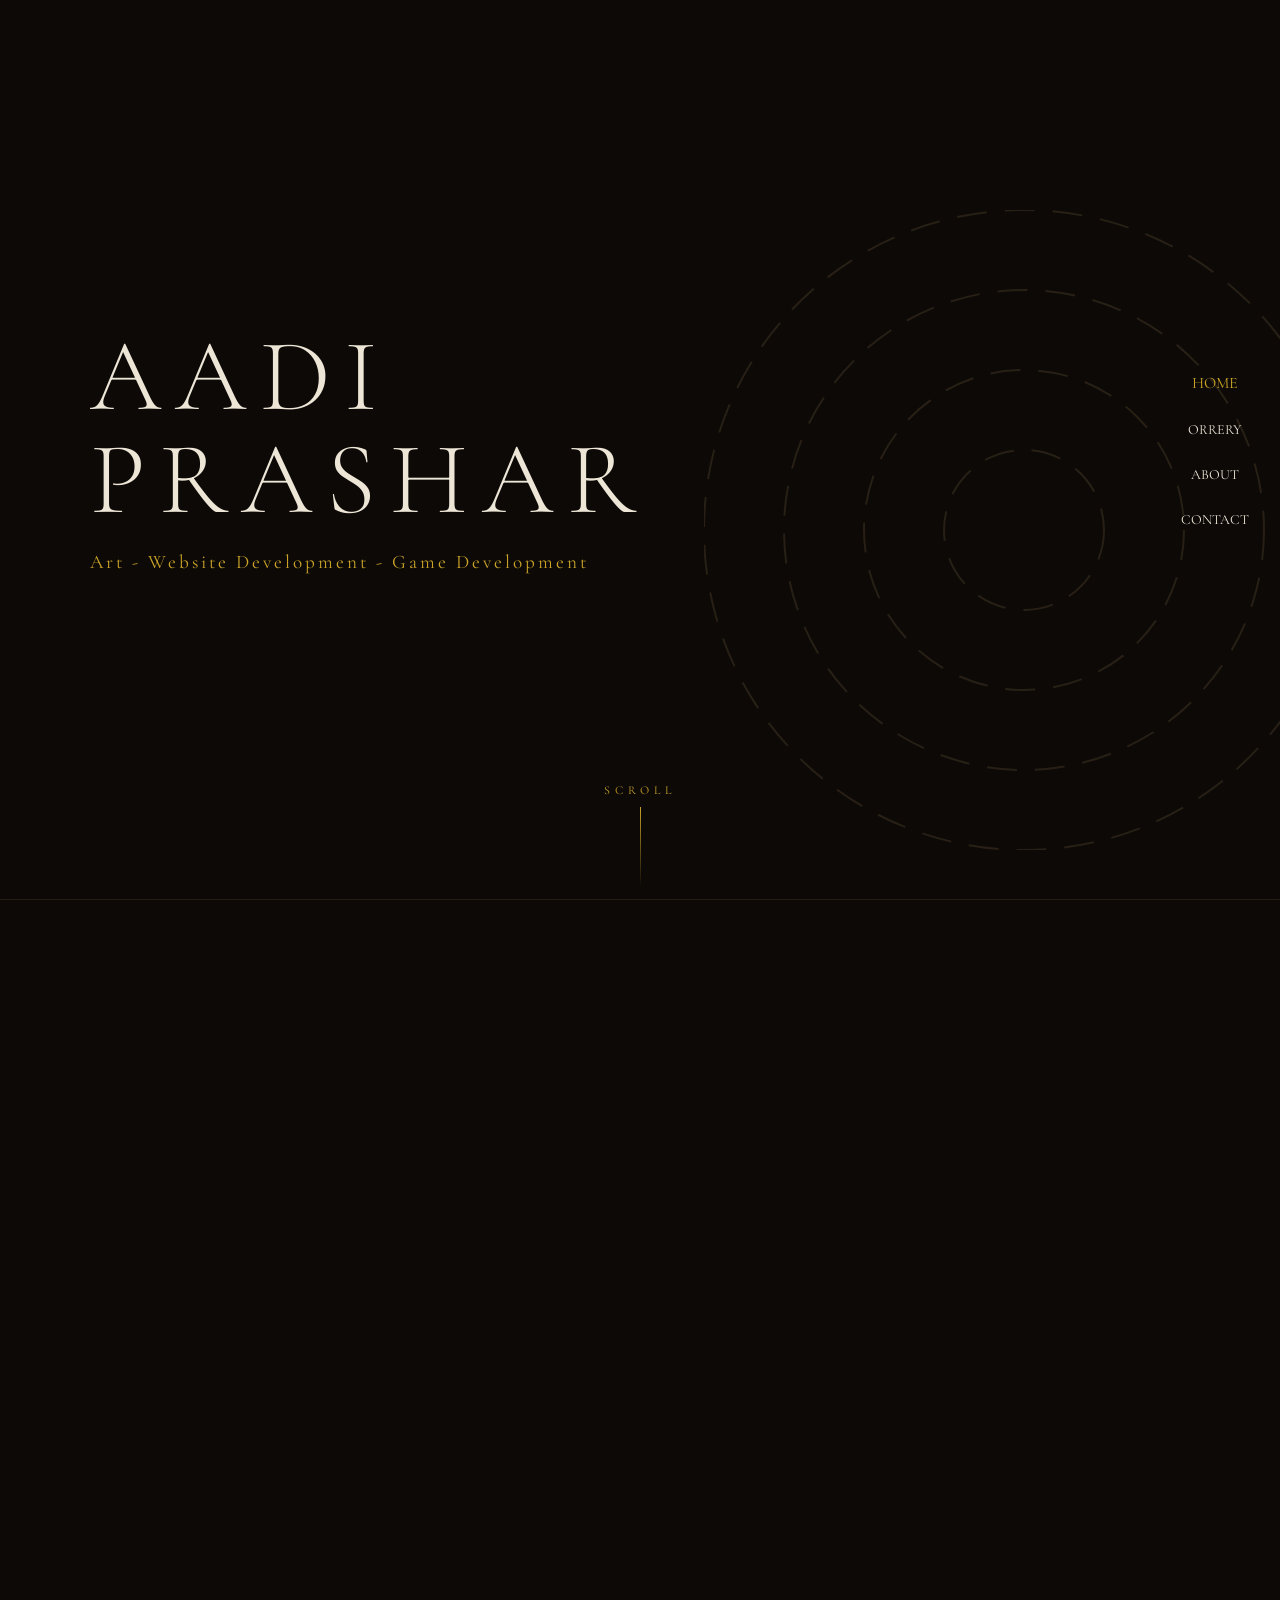
==== index.html @ 82dd5f7d "Started working on about page" ====
<!DOCTYPE html>
<html>

<head>
  <meta charset="UTF-8">
  <meta name="viewport" content="width=device-width, initial-scale=1.0">
  <title>THTR30042 Portfolio</title>
  <link href="style.css" rel="stylesheet" type="text/css" media="all">
  <link rel="stylesheet" href="https://cdn.jsdelivr.net/npm/bootstrap-icons@1.13.2/font/bootstrap-icons.min.css">
  <script src="js/orrery.js" defer></script>
</head>

<body>
  <!-- Nav Bar -->
  <nav class="navbar">
    <a href="#home" class="active">Home</a>
    <a href="#orrery">Orrery</a>
    <a href="#about">About</a>
    <a href="#contact">Contact</a>
  </nav>
  <!-- *************** -->
  <!-- Hero section -->
  <!-- *************** -->
  <section class="hero-section" id="home">
    <div class="hero-rings">
      <svg class="rings" aria-hidden="true">
        <circle class="ring" r="12.5%" />
        <circle class="ring" r="25%" />
        <circle class="ring" r="37.5%" />
        <circle class="ring" r="50%" />
      </svg>
    </div>

    <h1>Aadi<br>Prashar</h1>
    <p>Art - Website Development - Game Development</p>

    <div class="scroll">
      <div class="scroll-text">SCROLL</div>
      <div class="scroll-line"></div>
    </div>
  </section>

  <!-- Name logo wordmark -->
  <a class="name-label home-name-label" href="index.html">
    <p class="first-name">Aadi</p>
    <p class="last-name">Prashar</p>
  </a>

  <!-- *************** -->
  <!-- Orrery Section -->
  <!-- *************** -->
  <section class="orrery-section" id="orrery">
    <!-- Dial Rings + Plots -->
    <div class="dial">
      <svg class="rings" aria-hidden="true">
        <circle class="ring" r="12.5%" />
        <circle class="ring" r="25%" />
        <circle class="ring" r="37.5%" />
        <circle class="ring" r="50%" />
      </svg>

      <!-- Dial Sweep -->
      <div class="orrery-sweep">
        <div class="sweep"></div>
        <div class="hand"></div>
      </div>

      <!-- Centre + Plots -->
      <div class="orrery-centre" aria-hidden="true"></div>
      <ul class="orrery-plots"></ul>
      <div class="orrery-labels"></div>

      <div class="age-label recent">Recent</div>
      <div class="age-label old">Old</div>

      <div class="orrery-name">Aadi Prashar</div>
    </div>

    <!-- List View -->
    <div class="list-view" id="list-view"></div>

    <!-- Preview Window -->
    <div class="preview">
        <img class="preview-image" id="preview-image" src="images/artworks/thumbnails/amethyst-thumb.png" alt="Amethyst">
        <h1 class="preview-title" id="preview-title">Amethyst</h1>

        <dl class="preview-data">
            <div class="data-row">
              <dt>Date</dt>
              <dd id="preview-date">01/07/2025</dd>
            </div>
            <div class="data-row">
              <dt>Time Taken</dt>
              <dd id="preview-time">4 Days</dd>
            </div>
            <div class="data-row">
              <dt>Type</dt>
              <dd id="preview-type">Artwork</dd>
            </div>
        </dl>
        <a class="button" id="preview-link" href="artwork.html">View Piece</a>
    </div>

    <!-- Keys -->
    <div class="key">
      <h1 class="key-title">KEY</h1>
      <ul>
        <li><i class="bi bi-diamond game"></i>Game Design</li>
        <li><i class="bi bi-diamond website"></i>Website Design</li>
        <li><i class="bi bi-diamond-fill art-finished"></i>Finished Artwork</li>
        <li><i class="bi bi-circle-fill art-study"></i>Studies / Unfinished Artwork</li>
        <li><i class="bi bi-heart fav"></i>Favourites</li>
      </ul>
    </div>

    <!-- Buttons -->
    <div class="orrery-buttons">
      <div class="button" id="pause-button">Pause</div>
      <div class="gold-button" id="list-view-button">List View</div>
    </div>
  </section>

  <!-- *************** -->
  <!-- About Section -->
  <!-- *************** -->
  <section class="about-section" id="about">
    <!-- Arc Split -->
    <div class="artwork-arc">
      <svg class="rings" aria-hidden="true">
        <circle class="ring" r="50%" />
      </svg>
    </div>

    <!-- Artwork Content -->
    <div class="artwork-content">
        <p class="artwork-number">About</p>
        <h1 class="artwork-title">AADI PRASHAR</h1>
        <div class="status">Student</div>

        <!-- Artwork data list -->
        <dl class="artwork-data">
            <div class="data-row">
                <dt>Email</dt>
                <dd>aadiprashar12345@gmail.com</dd>
            </div>
            <div class="data-row">
                <dt>Phone Number</dt>
                <dd>0402384404</dd>
            </div>
            <div class="data-row">
                <dt>Address</dt>
                <dd>228 La Trobe Street</dd>
            </div>
        </dl>

        <p class="artwork-description">This was one of my first coloured pieces where I decided to pay thorough attention to colour study, and actually experiment with it. Before this, I typically preferred only sketches, or grayscale rather than fully coloured pieces.</p>
        
        <!-- Buttons -->
        <a class="gold-button" href="index.html#orrery">Back to the Orrery</a>
    </div>
  </section>

  <!-- *************** -->
  <!-- Contact Section -->
  <!-- *************** -->
  <section class="contact-section" id="contact">

  </section>
</body>

</html>
---- style.css ----
@import url('https://fonts.googleapis.com/css2?family=Cormorant+Garamond:ital,wght@0,300..700;1,300..700&family=EB+Garamond:ital,wght@0,400..800;1,400..800&family=JetBrains+Mono:ital,wght@0,100..800;1,100..800&display=swap');

:root {
  --bg: #0C0907;
  --panel: #12100B;
  --border: #342A1C;
  --offwhite: #EDE6D6;
  --dim: #AB9E8B;
  --line: #241E15; 
  --gold: #C9A227;
  --amber: #B4472A;

  --sweep-duration: 10s;
}

html {
  cursor: url("images/cursors/arrow.png"), auto;
}

* {
  margin: 0;
  padding: 0;
  box-sizing: border-box;
  overflow: hidden;
  scroll-behavior: smooth;
}

body {
  background: var(--bg);
  color: var(--offwhite);
  font-family: "Cormorant Garamond", serif;
  height: 100vh;
  overflow-y: auto;
  scroll-snap-type: y proximity;
}

[hidden] {
  display: none !important;
}

/* Buttons */
.button {
  border: 2px solid var(--border);
  color: var(--offwhite);
  padding: 8px 32px;
  text-align: center;
  text-decoration: none;
  text-transform: uppercase;
  display: inline-block;
  margin: 4px 2px;
  transition-duration: 0.4s;
  cursor: pointer;
}

.button:hover {
  background-color: color-mix(in srgb, var(--gold) 5%, transparent);
  border: 1px solid var(--gold);
  color: var(--gold);
}

.gold-button {
  border: 1.5px solid var(--gold);
  color: var(--gold);
  padding: 8px 32px;
  text-align: center;
  text-decoration: none;
  text-transform: uppercase;
  display: inline-block;
  margin: 4px 2px;
  transition-duration: 0.4s;
  cursor: pointer;
}

.gold-button:hover {
  background-color: var(--gold);
  color: var(--bg);
}

/* ************************************

----------- INDEX.HTML ----------------

************************************* */

/* Navbar snippet from W3Schools then edited */
/* The navigation bar */
.navbar {
  font-size: 14px;
  text-transform: uppercase;
  position: fixed;
  display: flex;
  flex-direction: column;
  right: 15px;
  top: 50%;
  transform: translateY(-50%);
  z-index: 10;
}

/* Links inside the navbar */
.navbar a {
  color: var(--offwhite);
  text-align: center;
  padding: 14px 16px;
  text-decoration: none;
  transition-duration: 0.4s;
}

.navbar a:hover {
  color: var(--gold);
}

.navbar .active {
  font-size: 16px;
  color: var(--gold);
}

/* ----------------
Home section 
---------------- */
.hero-section {
  height: 100vh;
  padding: 0 clamp(20px, 7vw, 140px);
  display: flex;
  flex-direction: column;
  justify-content: center;
  border-bottom: 1px solid var(--line);
  position: relative;
  scroll-snap-align: start;
  overflow: visible;
}

/* Hero text */
.hero-section h1 {
  font-weight: 300;
  font-size: clamp(44px, 8vw, 170px);
  line-height: 1;
  letter-spacing: 14px;
  text-transform: uppercase;
  z-index: 10;
}

.hero-section p {
  color: var(--gold);
  font-size: clamp(16px, 1.5vw, 20px);
  letter-spacing: 3px;
  margin-top: 20px;
  white-space: nowrap;
}

/* Hero rings */
.hero-rings {
  position: absolute;
  right: -5%;
  top: 59%;
  transform: translateY(-50%);
  width: 50vw;
  aspect-ratio: 1;
  z-index: 9;
  opacity: 70%;
}

/* Scroll line */
.scroll {
  position: absolute;
  left: 50%;
  bottom: -40px;
  transform: translate(-50%, -50%);
}

.scroll-text {
  font-family: "Cormorant Garamond", serif;
  font-size: 12px;
  letter-spacing: 5px;
  color: var(--gold);
  text-align: center;
}

.scroll-line {
  width: 1px;
  height: 80px;
  background: linear-gradient(to bottom, var(--gold), var(--bg));
  margin: 10px auto 0 auto;
}


/* ----------------
Orrery Section 
---------------- */
.orrery-section {
  position: relative;
  height: 100vh;
  border-bottom: 1px solid var(--line);
  scroll-snap-align: start;
}

/* Name wordmark label */
.name-label {
  position: sticky;
  z-index: 10;
  top: 20px;
  margin: 20px 0 0 20px;
  font-family: "Cormorant Garamond", serif;
  text-transform: uppercase;
  text-decoration: none;
}

.home-name-label {
  left: 20px;
}

.name-label .first-name {
  color: var(--offwhite);
}

.name-label .last-name {
  color: var(--gold);
}

/* Dial */
.dial {
  position: absolute;
  top: 50%;
  left: 50%;
  transform: translate(-50%, -50%);
  width: clamp(250px, 40%, 1000px);
  aspect-ratio: 1;
  border-radius: 50%;
  overflow: visible;
}

/* Ring / dial styling */
/* Claude gen */
.rings {
  position: absolute;
  inset: 0;
  width: 100%;
  height: 100%;
  pointer-events: none;
}

/* Claude gen */
.ring {
  cx: 50%;
  cy: 50%;
  fill: none;
  stroke: var(--border);
  stroke-width: 2;
  stroke-dasharray: 30 18;
}

/*--- Code adapted from Theo Soti "CSS radar animation": 
https://cssradar.com/blog/css-radar-animation.html --- */

/* Sweep */
.orrery-sweep {
  position: absolute;
  inset: 0;
  /* Added directly by Claude: removed the radar-sweep animation, rotation is now set by JS */
  overflow: inherit;
}

.sweep {
  position: absolute;
  inset: 0;
  border-radius: 50%;
  overflow: clip;
}

.sweep::before {
  content: "";
  position: absolute;
  inset: 0;
  border-radius: inherit;
  background: conic-gradient(
    from 0deg,
    transparent 0 89%,
    color-mix(in srgb, var(--gold) 8%, transparent) 94%,
    color-mix(in srgb, var(--gold) 22%, transparent) 97%
  );
}

/* Added directly by Claude: removed @keyframes radar-sweep (no longer used) */

/* Centre Plot */
.orrery-centre {
  position: absolute;
  inset: 0;
  margin: auto;
  inline-size: 10px;
  aspect-ratio: 1;
  border-radius: 50%;
  background: var(--gold);
}

.orrery-plots {
  margin: 0;
  padding: 0;
  list-style: none;
  z-index: 5;
}

/* Converting polar into top / left */
.orrery-plot {
  --angle: calc(var(--turn) * 1turn);
  position: absolute;
  left: calc(50% + sin(var(--angle)) * var(--distance));
  top: calc(50% - cos(var(--angle)) * var(--distance));
  translate: -50% -50%;
}

.orrery-plot .bi {
  /* Added directly by Claude: removed looping ping animation + delay, pings are triggered by JS */
  opacity: 0.45;
  font-size: 12px;
}

.orrery-plot.selected .bi {
  color: red;
}

@keyframes orrery-ping {
  0%   {  
    opacity: 1;
    scale: 2.4;
    font-size: 18px;
  }

  15%,
  100% {
    opacity: 0.45;
    scale: 1;
    font-size: 12px;
  }
}
/*--- End of adapted code --- */

/* --- Added directly by Claude: draggable sweep ---
Removed the .orrery-paused rules, pausing is now handled in JS */

/* One-shot ping, restarted by JS each time the hand passes */
.orrery-plot .bi.ping {
  animation: orrery-ping var(--sweep-duration) linear;
}

.dial {
  touch-action: none;  /* stop the page scrolling while dragging on touch screens */
  cursor: grab;
}

.dial.dragging {
  cursor: grabbing;
}
/* --- End of code added directly by Claude --- */

/* Orrery hand */
.hand {
  position: absolute;
  width: 4px;
  height: 52%;
  left: 50%;
  bottom: 50%;
  transform: translate(-50%, 0);
  background: var(--gold);
}

/* Orrery Centre Name */
.orrery-name {
  position: absolute;
  display: none;
  top: 50%;
  left: 50%;
  transform: translate(-50%, -50%);
  font-size: 14px;
  letter-spacing: 3px;
  white-space: nowrap;
}

/* Claude generated code for Sector labels */
.orrery-plot,
.orrery-label {
  --angle: calc(var(--turn) * 1turn);
  position: absolute;
  left: calc(50% + sin(var(--angle)) * var(--distance));
  top:  calc(50% - cos(var(--angle)) * var(--distance));
  translate: -50% -50%;
}

.orrery-label {
  --distance: 57%;  /* outside the outer ring (50%) */
  text-transform: uppercase;
  color: var(--gold);
  white-space: nowrap;
  pointer-events: none;
}

.orrery-divider {
  position: absolute;
  left: 50%;
  bottom: 50%;
  width: 1px;
  height: 50%;                      /* centre to outer ring */
  background: var(--border);
  transform-origin: bottom center;  /* pivot at the dial centre */
  rotate: calc(var(--turn) * 1turn);
  pointer-events: none;
}
/* End of claude generated code */

/* Age label */
.age-label {
  position: absolute;
  left: 50%;
  transform: translate(-50%, -50%);
  color: var(--dim);
  text-transform: uppercase;
  font-size: 14px;
}

.age-label.recent {
  top: 38%;
}

.age-label.old {
  top: 1%;
}

/* Preview window */
.preview {
  position: absolute;
  top: 50%;
  transform: translate(0, -50%);
  width: 300px;
  height: 50vh;
  padding: 20px;
  margin-left: 3vw;
  display: flex;
  flex-direction: column;
  gap: 20px;
  background: var(--panel);
  border: 1px solid var(--border);
}

.preview-data {
  font-family: 'JetBrains Mono', monospace;
  color: var(--dim);
}

/* Key */
.key {
  position: absolute;
  bottom: 20px;
  left: 20px;
}

.key-title {
  font-size: 14px;
  margin-bottom: 10px;
}

.key ul {
  display: flex;
  flex-direction: column;
  gap: 10px;
  list-style: none;
}

.key li {
  font-family: 'JetBrains Mono', monospace;
  font-size: 12px;
  display: flex;
  align-items: center;
  gap: 10px;
}

/* Key icons */
.game {
  color: var(--amber);
}

.website {
  color: var(--gold);
}

.art-finished {
  color: var(--offwhite);
}

.art-study {
  color: var(--offwhite);
  font-size: 8px;
}

.fav {
  color: var(--gold);
}


/* Buttons */
.orrery-buttons {
  position: absolute;
  bottom: 20px;
  right: 20px;
  display: flex;
  gap: 12px;
}

/* Projects List View */
.list-view {
  position: absolute;
  top: 50%;
  left: 50%;
  transform: translate(-50%, -50%);
  width: 30vw;
  max-height: 70vh;
  overflow-y: auto;
  display: flex;
  flex-direction: column;
  gap: 10px;
}

.list-row {
  display: flex;
  gap: 20px;
  padding: 20px 4px;
  border-top: 1px solid var(--border);
  border-bottom: 1px solid var(--border);
  align-items: center;
  transition-duration: 0.4s;
}

.list-row i {
  transition-duration: 0.4s;
  font-size: 14px;
}

.list-row:hover {
  border-color: var(--gold);
}

.list-row:hover a {
  color: var(--gold);
}

.list-row:hover .list-text {
  color: var(--gold);
}

.list-row:hover i {
  font-size: 24px;
}

.list-row a {
  text-decoration: none;
  color: var(--offwhite);
  font-size: 24px;
}

.list-text {
  text-transform: uppercase;
  font-family: 'JetBrains Mono', monospace;
  color: var(--dim);
  margin-left: auto;
}

/* ----------------
About Section 
---------------- */
.about-section {
  position: relative;
  height: 100vh;
  display: flex;
  align-items: center;
  justify-content: center;
  gap: 60px;
  padding: 80px;
  border-bottom: 1px solid var(--line);
  scroll-snap-align: start;
}

/* ----------------
Contact Section 
---------------- */
.contact-section {
  position: relative;
  height: 100vh;
  display: flex;
  align-items: center;
  justify-content: center;
  gap: 60px;
  padding: 80px;
  border-bottom: 1px solid var(--line);
  scroll-snap-align: start;
}



/* ************************************

----------- ARTWORK.HTML ----------------

************************************* */
/* Header */
.project-header {
  position: absolute;
  top: 20px;
  left: 20px;
  right: 20px;
  display: flex;
  justify-content: space-between;
  z-index: 10;
}

.project-header .name-label {
  top: 0;
  margin: 0;
}

.project-header .project-type {
  text-transform: uppercase;
  display: flex;
  align-items: center;
  gap: 10px;
}

/* Ring Arc */
.artwork-arc {
  position: absolute;
  top: 50%;
  transform: translate(0, -50%);
  left: calc(44% - 130vw);
  width: 130vw;
  aspect-ratio: 1;
  z-index: 2;
}

.artwork-arc .ring {
  fill: var(--bg);
  stroke-width: 3;
  stroke-dasharray: 60 80;
}

/* Content */
.artwork-content {
  position: absolute;
  top: 50%;
  left: 10vw;
  transform: translate(0, -50%);
  max-width: 25vw;
  display: flex;
  flex-direction: column;
  z-index: 10;
  align-items: flex-start;
  gap: 30px;
}

.artwork-number {
  font-family: 'JetBrains Mono', monospace;
  text-transform: uppercase;
  font-size: 13px;
  color: var(--gold);
}

.artwork-title {
  font-size: 50px;
}

.status {
  border: 1.5px solid var(--gold);
  color: var(--gold);
  padding: 8px 32px;
  text-align: center;
  text-transform: uppercase;
}

.artwork-data {
  width: 100%;
  font-family: 'JetBrains Mono', monospace;
  color: var(--dim);
  padding-bottom: 10px;
}

.data-row {
  display: flex;
  justify-content: space-between;
  padding: 6px 0;
  border-bottom: 1px solid var(--dim);
}

.artwork-description {
  max-width: 50ch;
  font-size: 20px;
}

.nav-buttons {
  display: flex;
  gap: 10px;
}

/* Artwork */
.artwork {
  position: absolute;
  top: 50%;
  right: -12%;
  transform: translate(0, -50%);
  width: 80vw;
  z-index: -1;
}

.artwork img {
  width: 100%;
  height: 100%;
}


/* ************************************

----------- WEBSITE.HTML ----------------

************************************* */
.project-header .project-type .website {
  color: var(--gold);
}

/* Ring Arc */
.website-arc {
  position: absolute;
  top: 5%;
  transform: translate(0, -50%);
  left: 40%;
  width: clamp(1200px, 130vw, 2300px);
  aspect-ratio: 1;
  z-index: 2;
}

.website-arc .ring {
  fill: var(--bg);
  stroke-width: 3;
  stroke-dasharray: 60 80;
}

/* Content */
.website-content {
  position: absolute;
  transform: translate(0, -50%);
  top: 40%;
  right: 13vw;
  max-width: 25vw;
  display: flex;
  flex-direction: column;
  z-index: 10;
  align-items: center;
  gap: 30px;
}

.website-number {
  font-family: 'JetBrains Mono', monospace;
  text-transform: uppercase;
  font-size: 13px;
  color: var(--gold);
}

.website-title {
  font-size: 50px;
}

.status {
  border: 1.5px solid var(--gold);
  color: var(--gold);
  padding: 8px 32px;
  text-align: center;
  text-transform: uppercase;
}

.website-data {
  width: 100%;
  font-family: 'JetBrains Mono', monospace;
  color: var(--dim);
  padding-bottom: 10px;
}

.data-row {
  display: flex;
  justify-content: space-between;
  padding: 6px 0;
  border-bottom: 1px solid var(--dim);
}

.website-description {
  max-width: 50ch;
  font-size: 20px;
}

.nav-buttons {
  display: flex;
  gap: 10px;
}

/* Artwork */

.artwork img {
  width: 100%;
  height: 100%;
}
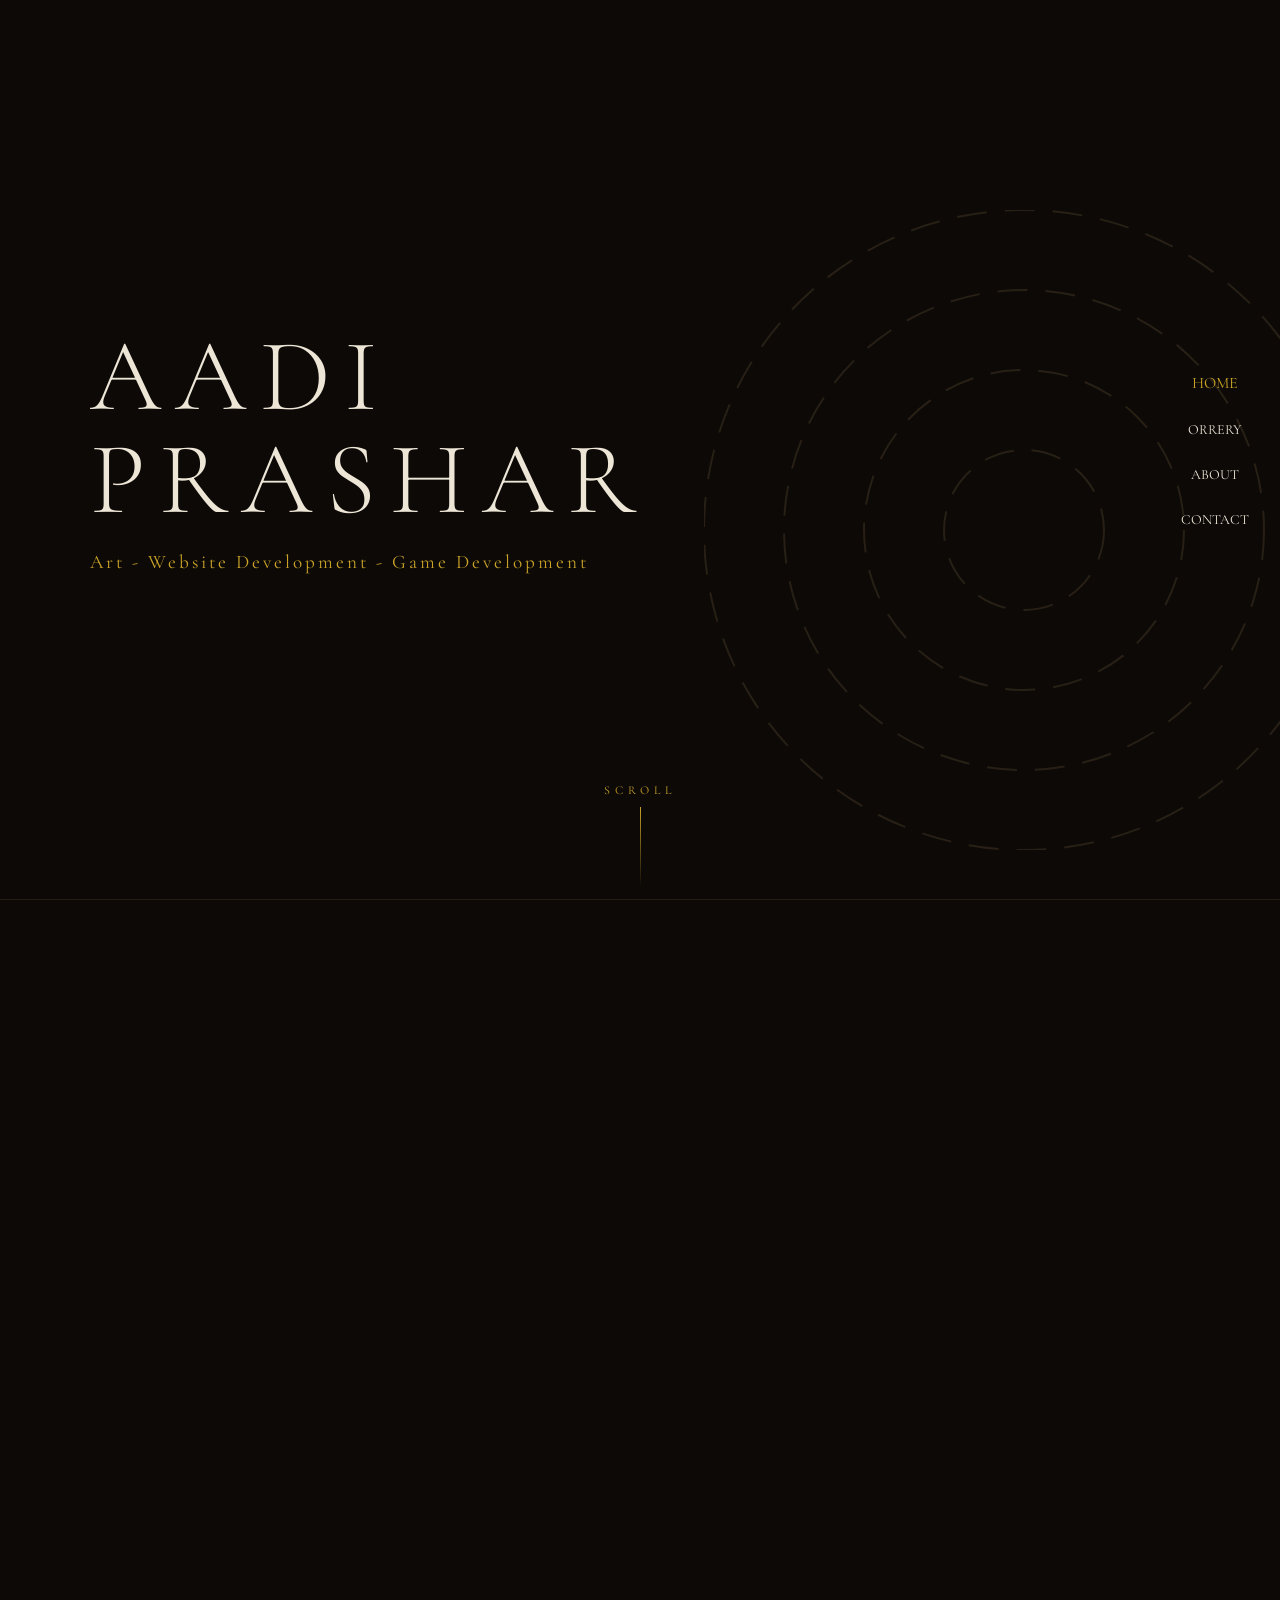
==== commit fd884387: "Started working on the responiveness of the website. Working on index.html" ====
--- a/index.html
+++ b/index.html
@@ -7,6 +7,7 @@
   <title>THTR30042 Portfolio</title>
   <link href="style.css" rel="stylesheet" type="text/css" media="all">
   <link rel="stylesheet" href="https://cdn.jsdelivr.net/npm/bootstrap-icons@1.13.2/font/bootstrap-icons.min.css">
+  <script src="js/projects.js" defer></script>
   <script src="js/orrery.js" defer></script>
 </head>
 
@@ -81,13 +82,13 @@
 
     <!-- Preview Window -->
     <div class="preview">
-        <img class="preview-image" id="preview-image" src="images/artworks/thumbnails/amethyst-thumb.png" alt="Amethyst">
+        <img class="preview-image" id="preview-image" src="images/artworks/thumbnails/amethyst.png" alt="Amethyst">
         <h1 class="preview-title" id="preview-title">Amethyst</h1>
 
         <dl class="preview-data">
             <div class="data-row">
               <dt>Date</dt>
-              <dd id="preview-date">01/07/2025</dd>
+              <dd id="preview-date">2025-07-01</dd>
             </div>
             <div class="data-row">
               <dt>Time Taken</dt>
@@ -125,46 +126,47 @@
   <!-- *************** -->
   <section class="about-section" id="about">
     <!-- Arc Split -->
-    <div class="artwork-arc">
+    <div class="about-arc">
       <svg class="rings" aria-hidden="true">
         <circle class="ring" r="50%" />
       </svg>
     </div>
 
     <!-- Artwork Content -->
-    <div class="artwork-content">
-        <p class="artwork-number">About</p>
-        <h1 class="artwork-title">AADI PRASHAR</h1>
+    <div class="about-content">
+        <p class="about-page-title">About</p>
+        <h1 class="about-title">AADI PRASHAR</h1>
         <div class="status">Student</div>
 
         <!-- Artwork data list -->
-        <dl class="artwork-data">
+        <dl class="about-data">
+            <div class="data-row">
+                <dt>Studying</dt>
+                <dd>Design, Computing Systems</dd>
+            </div>
+            <div class="data-row">
+                <dt>Based</dt>
+                <dd>Melbourne</dd>
+            </div>
             <div class="data-row">
                 <dt>Email</dt>
                 <dd>aadiprashar12345@gmail.com</dd>
             </div>
             <div class="data-row">
-                <dt>Phone Number</dt>
-                <dd>0402384404</dd>
-            </div>
-            <div class="data-row">
-                <dt>Address</dt>
-                <dd>228 La Trobe Street</dd>
+                <dt>GitHub</dt>
+                <dd><a href="https://github.com/avxragex">avxragex</a></dd>
             </div>
         </dl>
 
-        <p class="artwork-description">This was one of my first coloured pieces where I decided to pay thorough attention to colour study, and actually experiment with it. Before this, I typically preferred only sketches, or grayscale rather than fully coloured pieces.</p>
-        
+        <p class="about-description">I draw a lot. I started with a lot of traditional art growing up, but now I've moved to
+mostly digital art, and I'm slowly teaching myself 3D modelling. I enjoy gaming,
+follow boxing and MMA closely, and train on and off at a boxing gym. I'm also into
+photography and music.
+</p>
+
         <!-- Buttons -->
-        <a class="gold-button" href="index.html#orrery">Back to the Orrery</a>
+        <a class="gold-button" href="assets/aadi-prashar-cv.pdf">Download CV</a>
     </div>
-  </section>
-
-  <!-- *************** -->
-  <!-- Contact Section -->
-  <!-- *************** -->
-  <section class="contact-section" id="contact">
-
   </section>
 </body>
 
--- a/style.css
+++ b/style.css
@@ -6,11 +6,11 @@
   --border: #342A1C;
   --offwhite: #EDE6D6;
   --dim: #AB9E8B;
-  --line: #241E15; 
+  --line: #241E15;
   --gold: #C9A227;
   --amber: #B4472A;
 
-  --sweep-duration: 10s;
+  --sweep-duration: 30s;
 }
 
 html {
@@ -76,6 +76,12 @@
   color: var(--bg);
 }
 
+/* Disabled buttons */
+.disabled {
+  opacity: 0.3;
+  pointer-events: none;
+}
+
 /* ************************************
 
 ----------- INDEX.HTML ----------------
@@ -118,7 +124,8 @@
 Home section 
 ---------------- */
 .hero-section {
-  height: 100vh;
+  min-height: 100vh;
+  height: auto;
   padding: 0 clamp(20px, 7vw, 140px);
   display: flex;
   flex-direction: column;
@@ -168,7 +175,6 @@
 }
 
 .scroll-text {
-  font-family: "Cormorant Garamond", serif;
   font-size: 12px;
   letter-spacing: 5px;
   color: var(--gold);
@@ -188,7 +194,8 @@
 ---------------- */
 .orrery-section {
   position: relative;
-  height: 100vh;
+  min-height: 100vh;
+  height: auto;
   border-bottom: 1px solid var(--line);
   scroll-snap-align: start;
 }
@@ -199,13 +206,20 @@
   z-index: 10;
   top: 20px;
   margin: 20px 0 0 20px;
-  font-family: "Cormorant Garamond", serif;
   text-transform: uppercase;
   text-decoration: none;
 }
 
 .home-name-label {
   left: 20px;
+  display: block;
+  top: 0;
+  margin: 0;
+  left: 0;
+  padding: 12px 24px;
+  background: var(--bg);
+  border-bottom: 1px solid var(--border);
+  z-index: 20;
 }
 
 .name-label .first-name {
@@ -271,12 +285,10 @@
   position: absolute;
   inset: 0;
   border-radius: inherit;
-  background: conic-gradient(
-    from 0deg,
-    transparent 0 89%,
-    color-mix(in srgb, var(--gold) 8%, transparent) 94%,
-    color-mix(in srgb, var(--gold) 22%, transparent) 97%
-  );
+  background: conic-gradient(from 0deg,
+      transparent 0 89%,
+      color-mix(in srgb, var(--gold) 8%, transparent) 94%,
+      color-mix(in srgb, var(--gold) 22%, transparent) 97%);
 }
 
 /* Added directly by Claude: removed @keyframes radar-sweep (no longer used) */
@@ -315,11 +327,11 @@
 }
 
 .orrery-plot.selected .bi {
-  color: red;
+  color: var(--gold);
 }
 
 @keyframes orrery-ping {
-  0%   {  
+  0% {
     opacity: 1;
     scale: 2.4;
     font-size: 18px;
@@ -332,6 +344,7 @@
     font-size: 12px;
   }
 }
+
 /*--- End of adapted code --- */
 
 /* --- Added directly by Claude: draggable sweep ---
@@ -343,13 +356,15 @@
 }
 
 .dial {
-  touch-action: none;  /* stop the page scrolling while dragging on touch screens */
+  touch-action: none;
+  /* stop the page scrolling while dragging on touch screens */
   cursor: grab;
 }
 
 .dial.dragging {
   cursor: grabbing;
 }
+
 /* --- End of code added directly by Claude --- */
 
 /* Orrery hand */
@@ -381,12 +396,13 @@
   --angle: calc(var(--turn) * 1turn);
   position: absolute;
   left: calc(50% + sin(var(--angle)) * var(--distance));
-  top:  calc(50% - cos(var(--angle)) * var(--distance));
+  top: calc(50% - cos(var(--angle)) * var(--distance));
   translate: -50% -50%;
 }
 
 .orrery-label {
-  --distance: 57%;  /* outside the outer ring (50%) */
+  --distance: 57%;
+  /* outside the outer ring (50%) */
   text-transform: uppercase;
   color: var(--gold);
   white-space: nowrap;
@@ -398,12 +414,15 @@
   left: 50%;
   bottom: 50%;
   width: 1px;
-  height: 50%;                      /* centre to outer ring */
+  height: 50%;
+  /* centre to outer ring */
   background: var(--border);
-  transform-origin: bottom center;  /* pivot at the dial centre */
+  transform-origin: bottom center;
+  /* pivot at the dial centre */
   rotate: calc(var(--turn) * 1turn);
   pointer-events: none;
 }
+
 /* End of claude generated code */
 
 /* Age label */
@@ -430,7 +449,7 @@
   top: 50%;
   transform: translate(0, -50%);
   width: 300px;
-  height: 50vh;
+  height: auto;
   padding: 20px;
   margin-left: 3vw;
   display: flex;
@@ -567,7 +586,8 @@
 ---------------- */
 .about-section {
   position: relative;
-  height: 100vh;
+  min-height: 100vh;
+  height: auto;
   display: flex;
   align-items: center;
   justify-content: center;
@@ -577,53 +597,8 @@
   scroll-snap-align: start;
 }
 
-/* ----------------
-Contact Section 
----------------- */
-.contact-section {
-  position: relative;
-  height: 100vh;
-  display: flex;
-  align-items: center;
-  justify-content: center;
-  gap: 60px;
-  padding: 80px;
-  border-bottom: 1px solid var(--line);
-  scroll-snap-align: start;
-}
-
-
-
-/* ************************************
-
------------ ARTWORK.HTML ----------------
-
-************************************* */
-/* Header */
-.project-header {
-  position: absolute;
-  top: 20px;
-  left: 20px;
-  right: 20px;
-  display: flex;
-  justify-content: space-between;
-  z-index: 10;
-}
-
-.project-header .name-label {
-  top: 0;
-  margin: 0;
-}
-
-.project-header .project-type {
-  text-transform: uppercase;
-  display: flex;
-  align-items: center;
-  gap: 10px;
-}
-
 /* Ring Arc */
-.artwork-arc {
+.about-arc {
   position: absolute;
   top: 50%;
   transform: translate(0, -50%);
@@ -633,6 +608,118 @@
   z-index: 2;
 }
 
+.about-arc .ring {
+  fill: var(--bg);
+  stroke-width: 3;
+  stroke-dasharray: 60 80;
+}
+
+/* Content */
+.about-content {
+  position: absolute;
+  top: 50%;
+  left: 10vw;
+  transform: translate(0, -50%);
+  max-width: 25vw;
+  display: flex;
+  flex-direction: column;
+  z-index: 10;
+  align-items: flex-start;
+  gap: 30px;
+}
+
+.about-page-title {
+  font-family: 'JetBrains Mono', monospace;
+  text-transform: uppercase;
+  font-size: 13px;
+  color: var(--gold);
+}
+
+.about-title {
+  font-size: 50px;
+}
+
+.about-data {
+  width: 100%;
+  font-family: 'JetBrains Mono', monospace;
+  color: var(--dim);
+  padding-bottom: 10px;
+}
+
+.about-description {
+  max-width: 50ch;
+  font-size: 20px;
+}
+
+/* ----------------
+Responsiveness 
+---------------- */
+@media (max-width: 1000px) {
+
+  body {
+    scroll-snap-type: none;
+  }
+
+  /* Put navbar on bottom */
+  .navbar {
+    position: fixed;
+    top: auto;
+    bottom: 0;
+    left: 0;
+    right: 0;
+    flex-direction: row;
+    justify-content: center;
+    transform: none;
+    background: var(--bg);
+    z-index: 20;
+    border-top: 1px solid var(--border);
+  }
+
+  /* Hide dial and buttons */
+  .dial, .orrery-buttons {
+    display: none;
+  }
+}
+
+/* ************************************
+
+----------- ARTWORK.HTML ----------------
+
+************************************* */
+/* Header */
+.project-header {
+  position: absolute;
+  top: 20px;
+  left: 20px;
+  right: 20px;
+  display: flex;
+  justify-content: space-between;
+  z-index: 10;
+}
+
+.project-header .name-label {
+  top: 0;
+  margin: 0;
+}
+
+.project-header .project-type {
+  text-transform: uppercase;
+  display: flex;
+  align-items: center;
+  gap: 10px;
+}
+
+/* Ring Arc */
+.artwork-arc {
+  position: absolute;
+  top: 50%;
+  transform: translate(0, -50%);
+  left: calc(44% - 130vw);
+  width: 130vw;
+  aspect-ratio: 1;
+  z-index: 2;
+}
+
 .artwork-arc .ring {
   fill: var(--bg);
   stroke-width: 3;
@@ -700,10 +787,10 @@
 .artwork {
   position: absolute;
   top: 50%;
-  right: -12%;
+  right: -9%;
   transform: translate(0, -50%);
-  width: 80vw;
-  z-index: -1;
+  width: 75vw;
+  z-index: 20;
 }
 
 .artwork img {
@@ -711,7 +798,6 @@
   height: 100%;
 }
 
-
 /* ************************************
 
 ----------- WEBSITE.HTML ----------------
@@ -719,6 +805,16 @@
 ************************************* */
 .project-header .project-type .website {
   color: var(--gold);
+}
+
+.project-header {
+  margin-right: 20px;
+}
+
+.website-start {
+  position: relative;
+  min-height: 100vh;
+  overflow: hidden;
 }
 
 /* Ring Arc */
@@ -733,9 +829,9 @@
 }
 
 .website-arc .ring {
-  fill: var(--bg);
   stroke-width: 3;
   stroke-dasharray: 60 80;
+  fill: var(--bg);
 }
 
 /* Content */
@@ -795,10 +891,54 @@
   gap: 10px;
 }
 
-/* Artwork */
-
-.artwork img {
+/* Mockup image */
+.website-mockup {
+  position: absolute;
+  top: 50%;
+  left: 20%;
+  transform: translate(0, -50%);
+  border-radius: 10%;
+  width: 60vw;
+  z-index: 1;
+}
+
+.website-mockup img {
   width: 100%;
-  height: 100%;
-}
-
+  display: block;
+}
+
+/* Process Section */
+.process-section {
+  display: flex;
+  flex-direction: column;
+  align-items: center;
+  gap: 60px;
+  padding: 100px 10vw;
+}
+
+.website-paragraph {
+  max-width: 60ch;
+}
+
+.website-paragraph h2 {
+  margin-bottom: 14px;
+}
+
+.website-paragraph p {
+  line-height: 1.75;
+}
+
+.process-item {
+  max-width: 900px;
+}
+
+.process-item img {
+  width: 100%;
+  display: block;
+  border: 1px solid var(--border);
+}
+
+.process-item figcaption {
+  color: var(--dim);
+  margin-top: 12px;
+}
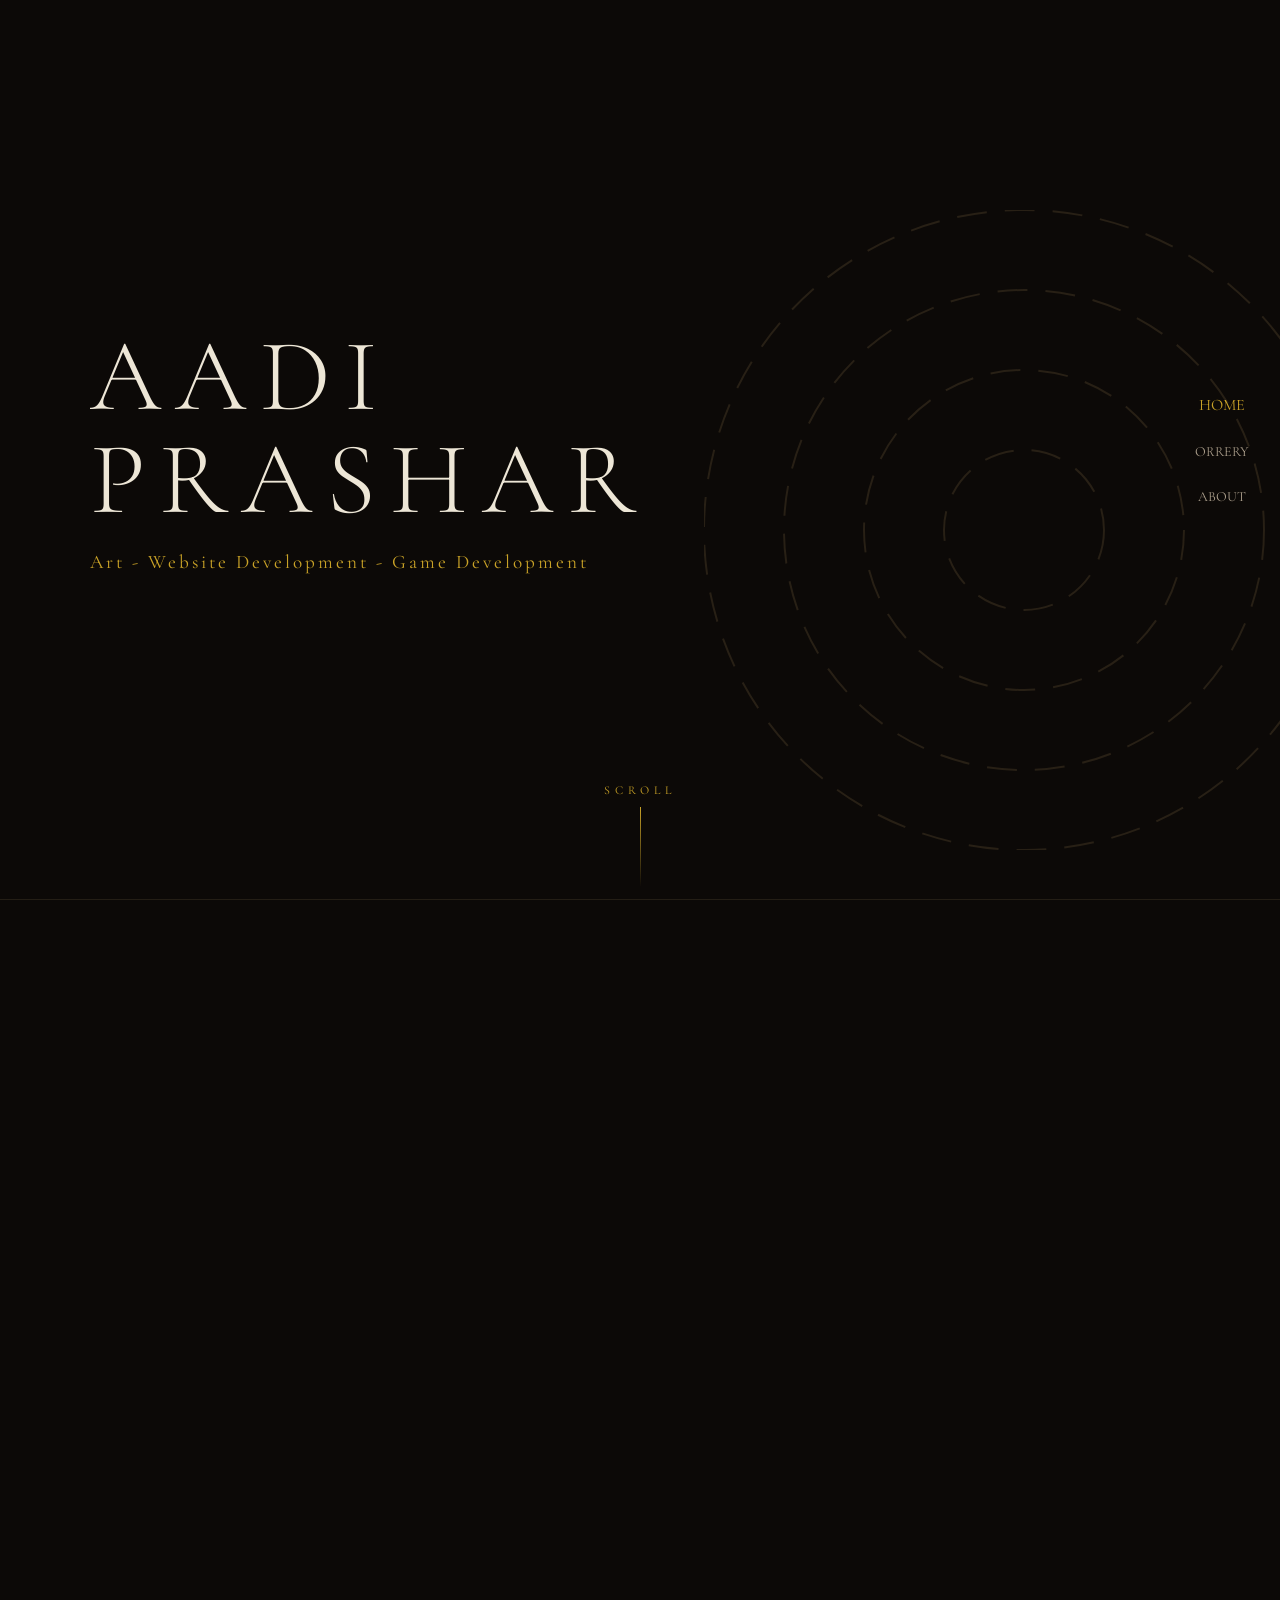
==== commit e84b9f0e: "Fixed navbar active and preview list with new positioning" ====
--- a/index.html
+++ b/index.html
@@ -14,10 +14,9 @@
 <body>
   <!-- Nav Bar -->
   <nav class="navbar">
-    <a href="#home" class="active">Home</a>
+    <a href="#home">Home</a>
     <a href="#orrery">Orrery</a>
     <a href="#about">About</a>
-    <a href="#contact">Contact</a>
   </nav>
   <!-- *************** -->
   <!-- Hero section -->
@@ -47,62 +46,13 @@
     <p class="last-name">Prashar</p>
   </a>
 
+  
+
   <!-- *************** -->
   <!-- Orrery Section -->
   <!-- *************** -->
   <section class="orrery-section" id="orrery">
-    <!-- Dial Rings + Plots -->
-    <div class="dial">
-      <svg class="rings" aria-hidden="true">
-        <circle class="ring" r="12.5%" />
-        <circle class="ring" r="25%" />
-        <circle class="ring" r="37.5%" />
-        <circle class="ring" r="50%" />
-      </svg>
-
-      <!-- Dial Sweep -->
-      <div class="orrery-sweep">
-        <div class="sweep"></div>
-        <div class="hand"></div>
-      </div>
-
-      <!-- Centre + Plots -->
-      <div class="orrery-centre" aria-hidden="true"></div>
-      <ul class="orrery-plots"></ul>
-      <div class="orrery-labels"></div>
-
-      <div class="age-label recent">Recent</div>
-      <div class="age-label old">Old</div>
-
-      <div class="orrery-name">Aadi Prashar</div>
-    </div>
-
-    <!-- List View -->
-    <div class="list-view" id="list-view"></div>
-
-    <!-- Preview Window -->
-    <div class="preview">
-        <img class="preview-image" id="preview-image" src="images/artworks/thumbnails/amethyst.png" alt="Amethyst">
-        <h1 class="preview-title" id="preview-title">Amethyst</h1>
-
-        <dl class="preview-data">
-            <div class="data-row">
-              <dt>Date</dt>
-              <dd id="preview-date">2025-07-01</dd>
-            </div>
-            <div class="data-row">
-              <dt>Time Taken</dt>
-              <dd id="preview-time">4 Days</dd>
-            </div>
-            <div class="data-row">
-              <dt>Type</dt>
-              <dd id="preview-type">Artwork</dd>
-            </div>
-        </dl>
-        <a class="button" id="preview-link" href="artwork.html">View Piece</a>
-    </div>
-
-    <!-- Keys -->
+    <!-- Key -->
     <div class="key">
       <h1 class="key-title">KEY</h1>
       <ul>
@@ -112,6 +62,61 @@
         <li><i class="bi bi-circle-fill art-study"></i>Studies / Unfinished Artwork</li>
         <li><i class="bi bi-heart fav"></i>Favourites</li>
       </ul>
+    </div>
+
+
+    <!-- Wrapping orrery + list + preview-->
+    <div class="orrery-preview">
+      <!-- Preview Window -->
+      <div class="preview">
+          <img class="preview-image" id="preview-image" src="images/artworks/thumbnails/amethyst.png" alt="Amethyst">
+          <h1 class="preview-title" id="preview-title">Amethyst</h1>
+
+          <dl class="preview-data">
+              <div class="data-row">
+                <dt>Date</dt>
+                <dd id="preview-date">2025-07-01</dd>
+              </div>
+              <div class="data-row">
+                <dt>Time Taken</dt>
+                <dd id="preview-time">4 Days</dd>
+              </div>
+              <div class="data-row">
+                <dt>Type</dt>
+                <dd id="preview-type">Artwork</dd>
+              </div>
+          </dl>
+          <a class="button" id="preview-link" href="artwork.html?id=amethyst">View Piece</a>
+      </div>
+
+      <!-- Dial Rings + Plots -->
+      <div class="dial">
+        <svg class="rings" aria-hidden="true">
+          <circle class="ring" r="12.5%" />
+          <circle class="ring" r="25%" />
+          <circle class="ring" r="37.5%" />
+          <circle class="ring" r="50%" />
+        </svg>
+
+        <!-- Dial Sweep -->
+        <div class="orrery-sweep">
+          <div class="sweep"></div>
+          <div class="hand"></div>
+        </div>
+
+        <!-- Centre + Plots -->
+        <div class="orrery-centre" aria-hidden="true"></div>
+        <ul class="orrery-plots"></ul>
+        <div class="orrery-labels"></div>
+
+        <div class="age-label recent">Recent</div>
+        <div class="age-label old">Old</div>
+
+        <div class="orrery-name">Aadi Prashar</div>
+      </div>
+
+        <!-- List View -->
+      <div class="list-view" id="list-view"></div>
     </div>
 
     <!-- Buttons -->
--- a/style.css
+++ b/style.css
@@ -99,12 +99,12 @@
   right: 15px;
   top: 50%;
   transform: translateY(-50%);
-  z-index: 10;
+  z-index: 21;
 }
 
 /* Links inside the navbar */
 .navbar a {
-  color: var(--offwhite);
+  color: var(--dim);
   text-align: center;
   padding: 14px 16px;
   text-decoration: none;
@@ -198,6 +198,18 @@
   height: auto;
   border-bottom: 1px solid var(--line);
   scroll-snap-align: start;
+}
+
+.orrery-preview {
+  position: absolute;
+  top: 50%;
+  left: 0;
+  right: 0;
+  transform: translateY(-50%);
+  display: flex;
+  align-items: center;
+  justify-content: center;
+  gap: 6vw;
 }
 
 /* Name wordmark label */
@@ -232,10 +244,9 @@
 
 /* Dial */
 .dial {
-  position: absolute;
-  top: 50%;
-  left: 50%;
-  transform: translate(-50%, -50%);
+  position: relative;
+  top: auto;
+  left: auto;
   width: clamp(250px, 40%, 1000px);
   aspect-ratio: 1;
   border-radius: 50%;
@@ -445,13 +456,11 @@
 
 /* Preview window */
 .preview {
-  position: absolute;
-  top: 50%;
-  transform: translate(0, -50%);
-  width: 300px;
+  position: relative;
+  top: auto;
+  width: 40vh;
   height: auto;
   padding: 20px;
-  margin-left: 3vw;
   display: flex;
   flex-direction: column;
   gap: 20px;
@@ -525,10 +534,9 @@
 
 /* Projects List View */
 .list-view {
-  position: absolute;
-  top: 50%;
-  left: 50%;
-  transform: translate(-50%, -50%);
+  position: relative;
+  top: auto;
+  left: auto;
   width: 30vw;
   max-height: 70vh;
   overflow-y: auto;
@@ -644,6 +652,11 @@
   font-family: 'JetBrains Mono', monospace;
   color: var(--dim);
   padding-bottom: 10px;
+}
+
+.about-data .data-row a {
+  text-decoration: none;
+  color: var(--gold);
 }
 
 .about-description {
@@ -676,8 +689,56 @@
   }
 
   /* Hide dial and buttons */
-  .dial, .orrery-buttons {
+  .dial, .orrery-buttons, .about-arc {
     display: none;
+  }
+
+  /* Removing all the absolute positioning */
+  .key, .preview, .list-view, .about-content {
+    position: static;
+    width: auto;
+    max-width: none;
+    max-height: none;
+    margin: 0;
+    padding: 0;
+    transform: translate(0, 0);
+  }
+
+  .key {
+    margin: 20px;
+  }
+
+  /* List View */
+  .list-view {
+    margin: 20px;
+  }
+
+  .list-row {
+    padding: 12px 2px;
+    gap: 12px;
+  }
+
+  .list-row a {
+    font-size: 17px;
+  }
+
+  .list-row i, .list-text {
+    font-size: 11px;
+  }
+
+  .preview {
+    margin: 2vh 10vh 2vh 10vh;
+    padding: 20px;
+  }
+
+  .about-section {
+    padding: 10px;
+  }
+
+  .orrery-preview {
+    position: static;
+    display: block;
+    transform: none;
   }
 }
 
@@ -798,6 +859,17 @@
   height: 100%;
 }
 
+/* ----------------
+Responsiveness (Artwork Page)
+---------------- */
+@media (max-width: 1000px) {
+
+  .project-page {
+    display: flex;
+    flex-direction: column;
+  }
+}
+
 /* ************************************
 
 ----------- WEBSITE.HTML ----------------
@@ -820,9 +892,9 @@
 /* Ring Arc */
 .website-arc {
   position: absolute;
-  top: 5%;
+  top: 10%;
   transform: translate(0, -50%);
-  left: 40%;
+  left: 30%;
   width: clamp(1200px, 130vw, 2300px);
   aspect-ratio: 1;
   z-index: 2;
@@ -840,7 +912,7 @@
   transform: translate(0, -50%);
   top: 40%;
   right: 13vw;
-  max-width: 25vw;
+  max-width: 40vw;
   display: flex;
   flex-direction: column;
   z-index: 10;
@@ -894,7 +966,7 @@
 /* Mockup image */
 .website-mockup {
   position: absolute;
-  top: 50%;
+  top: 45%;
   left: 20%;
   transform: translate(0, -50%);
   border-radius: 10%;
